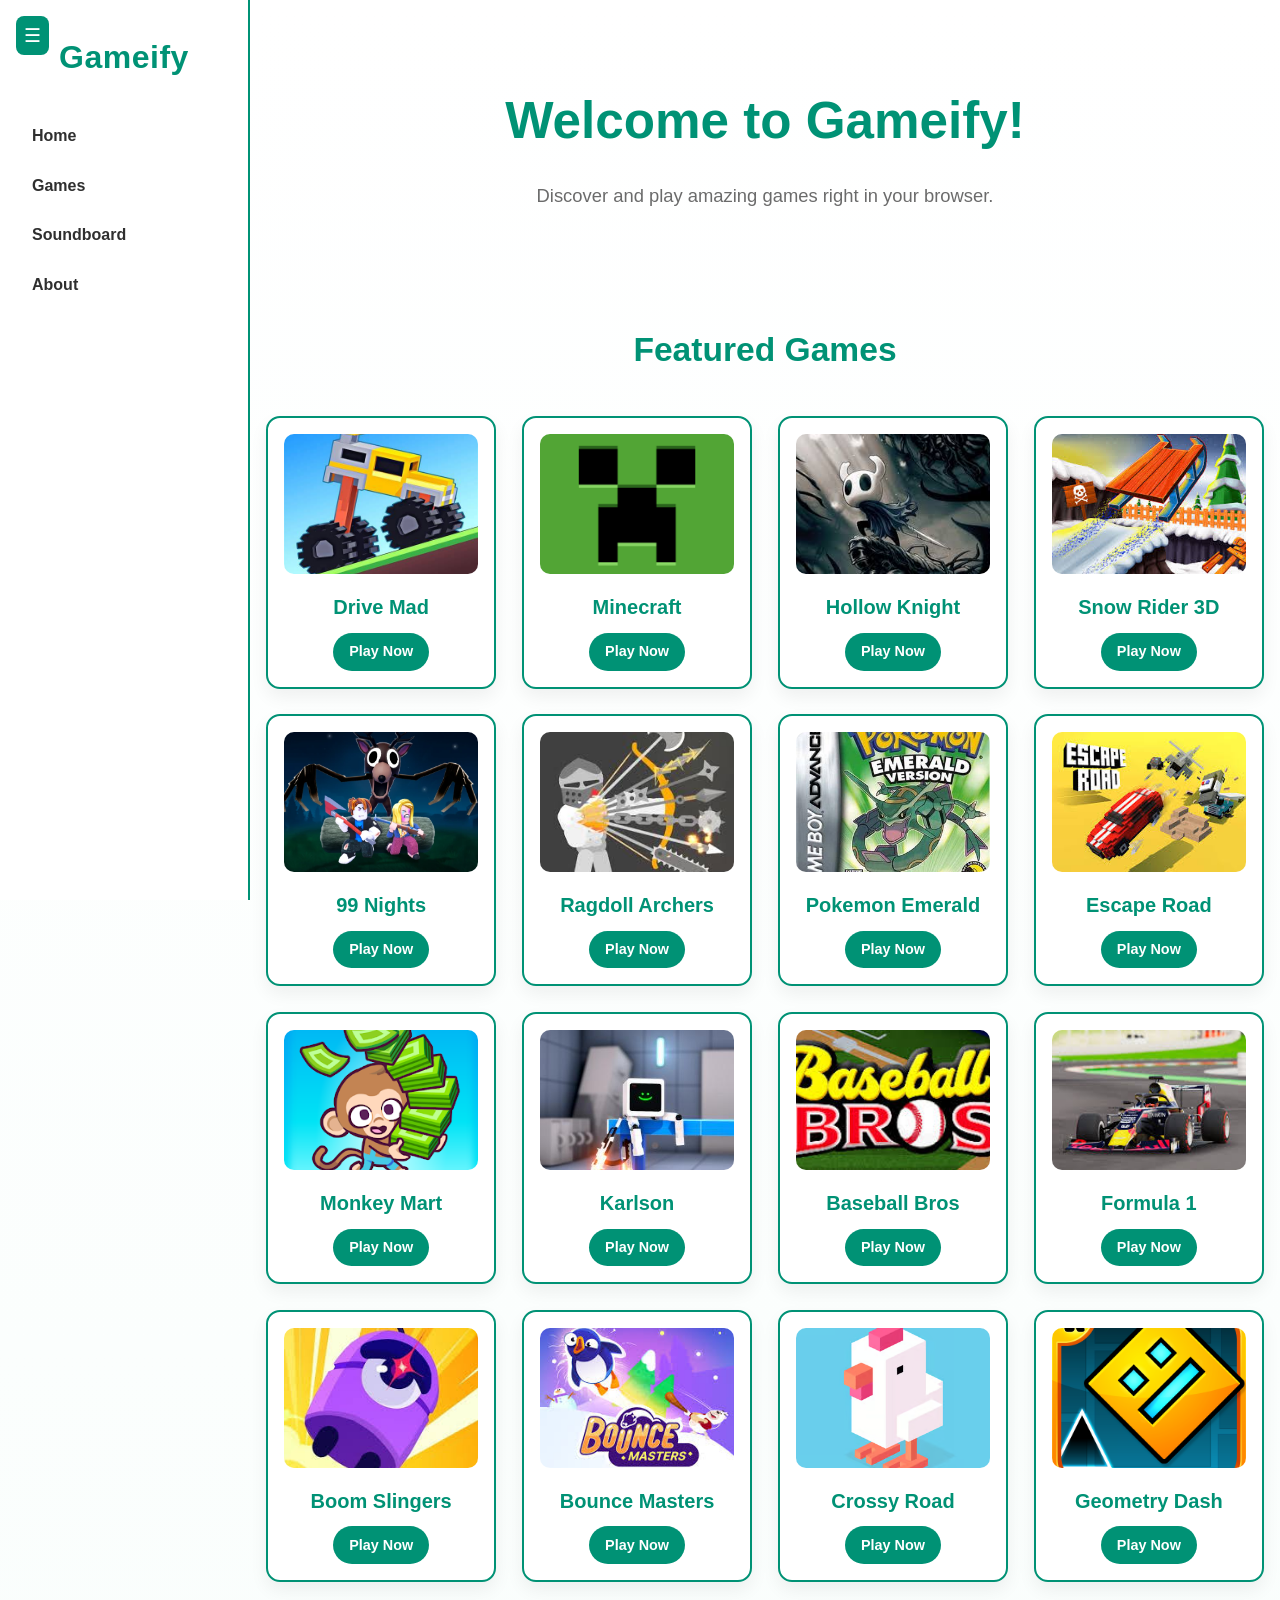
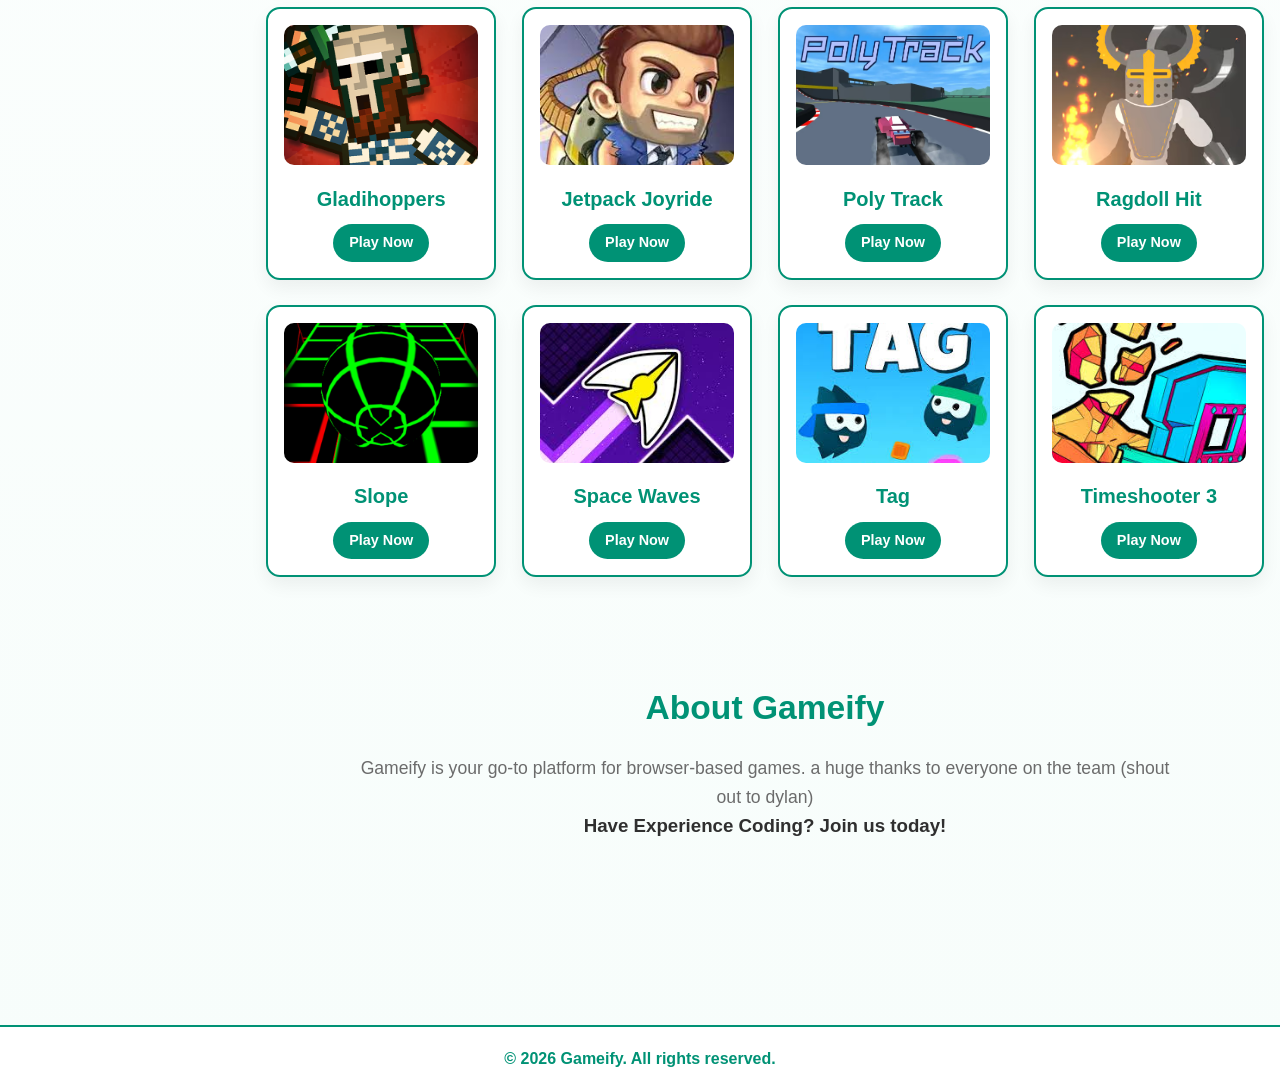
==== gameify.html @ 5c26c8fb "gaameiify" ====
<!DOCTYPE html>
<html lang="en">
<head>
    <meta charset="UTF-8">
    <meta name="viewport" content="width=device-width, initial-scale=1.0">
    <title>Gameify - Your Gaming Hub</title>
    <link rel="stylesheet" href="style.css">
</head>
<body>
    <aside id="sidebar">
        <h1>Gameify</h1>
        <nav>
            <ul>
                <li><a href="#home">Home</a></li>
                <li>
                    <a href="#games">Games</a>
                    <ul class="submenu">
                        <li><a href="Drive Mad.html">Drive Mad</a></li>
                        <li><a href="Hollow Knight.html">Hollow Knight</a></li>
                        <li><a href="Snow Rider 3D.html">Snow Rider 3D</a></li>
                        <li><a href="EaglercraftX_1.8_u50_Offline_Signed.html">Minecraft</a></li>
                        <li><a href="Geometry Dash Lite.html">Geometry Dash</a></li>
                        <li><a href="Slope.html">Slope</a></li>
                    </ul>
                </li>
                <li><a href="soundboard.html">Soundboard</a></li>
                <li><a href="#about">About</a></li>
            </ul>
        </nav>
    </aside>

    <button id="toggle-sidebar" aria-label="Toggle Sidebar">☰</button>

    <main>
        <section id="home">
            <h2>Welcome to Gameify!</h2>
            <p>Discover and play amazing games right in your browser.</p>
        </section>

        <section id="games">
            <h2>Featured Games</h2>
            <div class="game-grid">
                <div class="game-card">
                    <img src="pics/drivemadpic.jpg" alt="Drive Mad">
                    <h3>Drive Mad</h3>
                    <a href="games/Drive Mad.html" class="play-button">Play Now</a>
                </div>
                <div class="game-card">
                    <img src="pics/minecraftpic.png" alt="EaglercraftX">
                    <h3>Minecraft</h3>
                    <a href="games/EaglercraftX_1.8_u50_Offline_Signed.html" class="play-button">Play Now</a>
                </div>
                <div class="game-card">
                    <img src="pics/hollowknightpic.jpg" alt="Hollow Knight">
                    <h3>Hollow Knight</h3>
                    <a href="games/Hollow Knight.html" class="play-button">Play Now</a>
                </div>
                <div class="game-card">
                    <img src="pics/snowriderpic.jpg" alt="Snow Rider 3D">
                    <h3>Snow Rider 3D</h3>
                    <a href="games/Snow Rider 3D.html" class="play-button">Play Now</a>
                </div>
                <div class="game-card">
                    <img src="pics/99nightspic.webp" alt="99Nights">
                    <h3>99 Nights</h3>
                    <a href="games/99Nights.html" class="play-button">Play Now</a>
                </div>
                <div class="game-card">
                    <img src="pics/ragdollarcherspic.jpg" alt="ragdollarchers">
                    <h3>Ragdoll Archers</h3>
                    <a href="games/ragdollarchers.html" class="play-button">Play Now</a>
                </div>
                <div class="game-card">
                    <img src="pics/pokemonemeraldpic.jpg" alt="pokemonemerald">
                    <h3>Pokemon Emerald</h3>
                    <a href="games/pokemonemerald.html" class="play-button">Play Now</a>
                </div>
                <div class="game-card">
                    <img src="pics/escaperoadpic.jpg" alt="escaperoad">
                    <h3>Escape Road</h3>
                    <a href="games/escaperoad.html" class="play-button">Play Now</a>
                </div>
                <div class="game-card">
                    <img src="pics/monkeymartpic.webp" alt="escaperoad">
                    <h3>Monkey Mart</h3>
                    <a href="games/monkeymart.html" class="play-button">Play Now</a>
                </div>
                <div class="game-card">
                    <img src="pics/karlsonpic.jpg" alt="karlson">
                    <h3>Karlson</h3>
                    <a href="games/Karlson.html" class="play-button">Play Now</a>
                </div> 
                <div class="game-card">
                    <img src="pics/baseballbrospic.jpg" alt="baseballbros">
                    <h3>Baseball Bros</h3>
                    <a href="games/baseballbros.html" class="play-button">Play Now</a>
                </div>
                <div class="game-card">
                    <img src="pics/f1pic.jpg" alt="f1">
                    <h3>Formula 1</h3>
                    <a href="games/Super Star Car.html" class="play-button">Play Now</a>
                </div>
                <div class="game-card">
                    <img src="pics/boomslingersreboompic.jpg" alt="boomslingers">
                    <h3>Boom Slingers</h3>
                    <a href="games/boomslingersreboom.html" class="play-button">Play Now</a>
                </div>
                <div class="game-card">
                    <img src="pics/bouncemasterspic.jpg" alt="bouncemasters">
                    <h3>Bounce Masters</h3>
                    <a href="games/bouncemasters.html" class="play-button">Play Now</a>
                </div>
                <div class="game-card">
                    <img src="pics/crossyroadpic.avif" alt="crossyroad">
                    <h3>Crossy Road</h3>
                    <a href="games/Crossy Road.html" class="play-button">Play Now</a>
                </div>
                <div class="game-card">
                    <img src="pics/geodashpic.png" alt="GeoDash">
                    <h3>Geometry Dash</h3>
                    <a href="games/Geometry Dash Lite.html" class="play-button">Play Now</a>
                </div>
                <div class="game-card">
                    <img src="pics/gladihopperspic.png" alt="gladihoppers">
                    <h3>Gladihoppers</h3>
                    <a href="games/Gladihoppers.html" class="play-button">Play Now</a>
                </div>
                <div class="game-card">
                    <img src="pics/jetpackjoyridepic.jpg" alt="jetpackjoyride">
                    <h3>Jetpack Joyride</h3>
                    <a href="games/Jetpack Joyride.html" class="play-button">Play Now</a>
                </div>
                <div class="game-card">
                    <img src="pics/polytrackpic.jpg" alt="polytrack">
                    <h3>Poly Track</h3>
                    <a href="games/Poly Track.html" class="play-button">Play Now</a>
                </div>
                <div class="game-card">
                    <img src="pics/ragdollhitpic.avif" alt="ragdollhit">
                    <h3>Ragdoll Hit</h3>
                    <a href="games/Ragdoll Hit.html" class="play-button">Play Now</a>
                </div>
                <div class="game-card">
                    <img src="pics/slopepic.png" alt="slope">
                    <h3>Slope</h3>
                    <a href="games/Slope.html" class="play-button">Play Now</a>
                </div>
                <div class="game-card">
                    <img src="pics/spacewavespic.jpg" alt="spacewaves">
                    <h3>Space Waves</h3>
                    <a href="games/Space Waves.html" class="play-button">Play Now</a>
                </div>
                <div class="game-card">
                    <img src="pics/tagpic.jpg" alt="tag">
                    <h3>Tag</h3>
                    <a href="games/Tag.html" class="play-button">Play Now</a>
                </div>
                <div class="game-card">
                    <img src="pics/timeshooter3pic.jpg" alt="timeshooter3">
                    <h3>Timeshooter 3</h3>
                    <a href="games/Time Shooter 3_ SWAT.html" class="play-button">Play Now</a>
                </div>
            </div>
        </section>

        <section id="about">
            <h2>About Gameify</h2>
            <p>Gameify is your go-to platform for browser-based games. a huge thanks to everyone on the team (shout out to dylan)</p>
            <h3>Have Experience Coding? Join us today!</h3>
        </section>
    </main>

    <footer>
        <p>&copy; 2026 Gameify. All rights reserved.</p>
    </footer>

    <script>
        const toggleButton = document.getElementById('toggle-sidebar');
        const sidebar = document.getElementById('sidebar');
        const main = document.querySelector('main');

        toggleButton.addEventListener('click', () => {
            sidebar.classList.toggle('hidden');
            main.classList.toggle('full-width');
        });
    </script>
</body>
</html>
---- style.css ----
/* Reset and base styles */
* {
    margin: 0;
    padding: 0;
    box-sizing: border-box;
}

:root {
    --accent: #009275;
    --accent-dark: #00725c;
    --bg-light: #f7fdfb;
    --text-main: #2f2f2f;
    --text-muted: #6b6b6b;
}

body {
    font-family: 'Inter', Arial, sans-serif;
    line-height: 1.6;
    color: var(--text-main);
    background: linear-gradient(180deg, #ffffff, var(--bg-light));
    min-height: 100vh;
}

/* Sidebar */
#sidebar {
    position: fixed;
    left: 0;
    top: 0;
    width: 250px;
    height: 100vh;
    background: rgba(255, 255, 255, 0.95);
    backdrop-filter: blur(10px);
    border-right: 2px solid var(--accent);
    padding: 2rem 1rem;
    overflow-y: auto;
    z-index: 100;
    transition: transform 0.3s ease;
}

#sidebar.hidden {
    transform: translateX(-100%);
}

#sidebar h1 {
    text-align: center;
    font-size: 2rem;
    color: var(--accent);
    margin-bottom: 2rem;
    letter-spacing: 0.5px;
}

#sidebar nav ul {
    list-style: none;
    padding: 0;
}

#sidebar nav li {
    margin-bottom: 0.5rem;
}

#sidebar nav a {
    color: var(--text-main);
    text-decoration: none;
    font-weight: 600;
    display: block;
    padding: 0.5rem 1rem;
    border-radius: 8px;
    transition: background 0.25s ease, color 0.25s ease;
}

#sidebar nav a:hover {
    background: var(--accent);
    color: #fff;
}

#sidebar nav .submenu {
    list-style: none;
    padding-left: 1rem;
    display: none;
}

#sidebar nav li:hover .submenu {
    display: block;
}

#sidebar nav .submenu a {
    padding: 0.3rem 1rem;
    font-size: 0.9rem;
    font-weight: 500;
}

/* Toggle Button */
#toggle-sidebar {
    position: fixed;
    top: 1rem;
    left: 1rem;
    background: var(--accent);
    color: #fff;
    border: none;
    padding: 0.5rem;
    border-radius: 8px;
    cursor: pointer;
    font-size: 1.2rem;
    z-index: 101;
    transition: background 0.25s ease;
}

#toggle-sidebar:hover {
    background: var(--accent-dark);
}

/* Main */
main {
    margin-left: 250px;
    padding: 2rem 1rem;
    max-width: calc(100% - 250px);
    transition: margin-left 0.3s ease, max-width 0.3s ease;
}

main.full-width {
    margin-left: 0;
    max-width: 100%;
}

section {
    margin-bottom: 4rem;
}

h2 {
    text-align: center;
    font-size: 2.1rem;
    margin-bottom: 1.2rem;
    color: var(--accent);
}

/* Home */
#home {
    text-align: center;
    padding: 3rem 0;
}

#home h2 {
    font-size: 3.2rem;
}

#home p {
    font-size: 1.15rem;
    max-width: 650px;
    margin: 0 auto;
    color: var(--text-muted);
}

/* Games Grid */
.game-grid {
    display: grid;
    grid-template-columns: repeat(auto-fit, minmax(220px, 1fr));
    gap: 1.6rem;
    margin-top: 2.5rem;
}

.game-card {
    background: #ffffff;
    border-radius: 14px;
    padding: 1rem;
    text-align: center;
    border: 2px solid var(--accent);
    transition: transform 0.3s ease, box-shadow 0.3s ease;
    overflow: hidden;
    box-shadow: 0 8px 18px rgba(0, 0, 0, 0.06);
}

.game-card:hover {
    transform: translateY(-8px) scale(1.02);
    box-shadow: 0 18px 30px rgba(0, 146, 117, 0.25);
}

.game-card img {
    width: 100%;
    height: 140px;
    object-fit: cover;
    border-radius: 10px;
    margin-bottom: 0.6rem;
}

.game-card h3 {
    margin-bottom: 0.6rem;
    font-size: 1.25rem;
    color: var(--accent);
}

/* Coming soon */
.game-card.coming-soon {
    opacity: 0.65;
    border-color: #ccc;
    box-shadow: none;
}

.game-card.coming-soon h3 {
    color: #999;
}

.coming-soon-text {
    display: inline-block;
    background: #bdbdbd;
    color: #fff;
    padding: 0.35rem 0.9rem;
    border-radius: 999px;
    font-size: 0.85rem;
    font-weight: bold;
}

/* Play Button */
.play-button {
    display: inline-block;
    background: var(--accent);
    color: #fff;
    padding: 0.45rem 1rem;
    text-decoration: none;
    border-radius: 999px;
    font-weight: 600;
    transition: background 0.25s ease, transform 0.25s ease;
    font-size: 0.9rem;
}

.play-button:hover {
    background: var(--accent-dark);
    transform: scale(1.05);
}

/* About */
#about {
    text-align: center;
    padding: 2.5rem 0;
}

#about p {
    max-width: 820px;
    margin: 0 auto;
    font-size: 1.1rem;
    color: var(--text-muted);
}

/* Footer */
footer {
    background: #ffffff;
    text-align: center;
    padding: 1.2rem 0;
    margin-top: 3rem;
    border-top: 2px solid var(--accent);
}

footer p {
    color: var(--accent);
    font-weight: 600;
}

/* Responsive */
@media (max-width: 768px) {
    #sidebar {
        width: 100%;
        height: auto;
        position: static;
        border-right: none;
        border-bottom: 2px solid var(--accent);
        padding: 1rem;
        transform: none;
    }

    #sidebar.hidden {
        display: none;
    }

    #sidebar h1 {
        font-size: 1.8rem;
        margin-bottom: 1rem;
    }

    main {
        margin-left: 0;
        max-width: 100%;
        padding: 1rem;
    }

    #toggle-sidebar {
        display: none; /* Hide toggle on mobile since sidebar is not overlaying */
    }

    #home h2 {
        font-size: 2.4rem;
    }
}
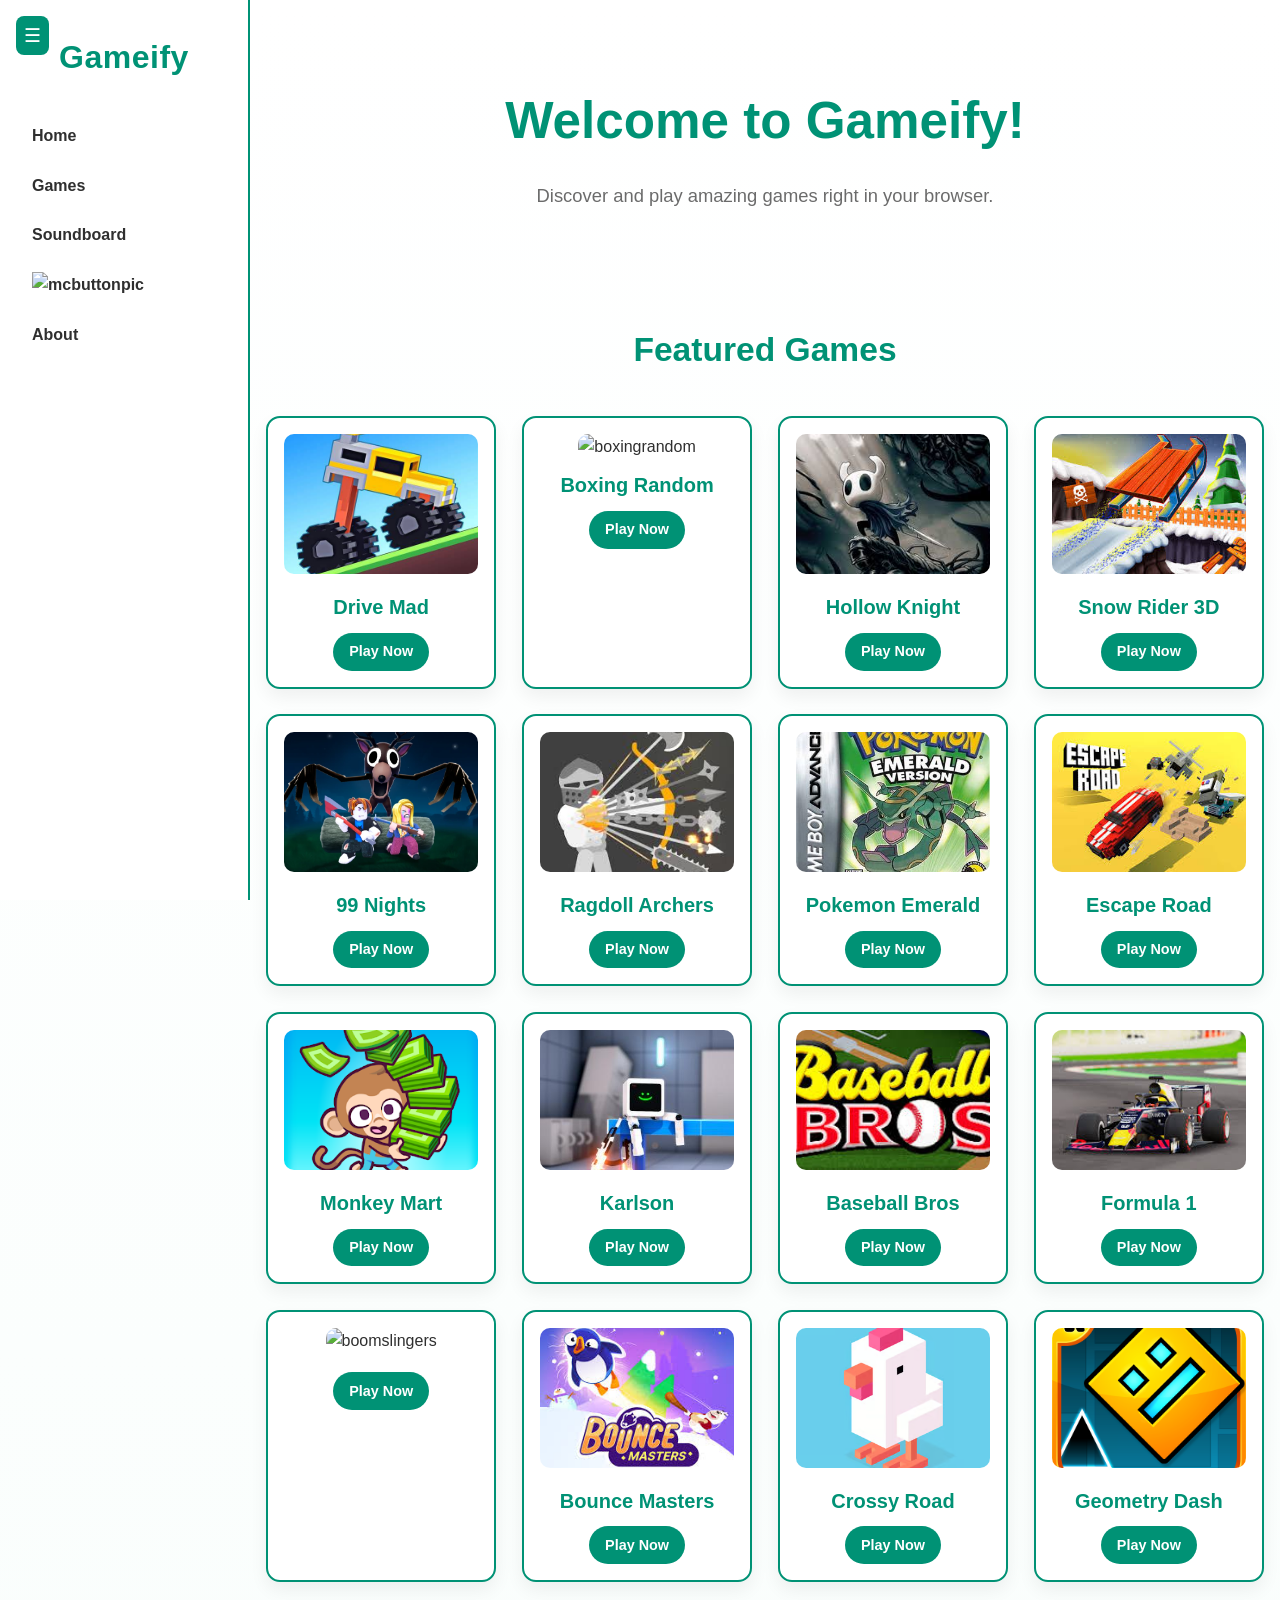
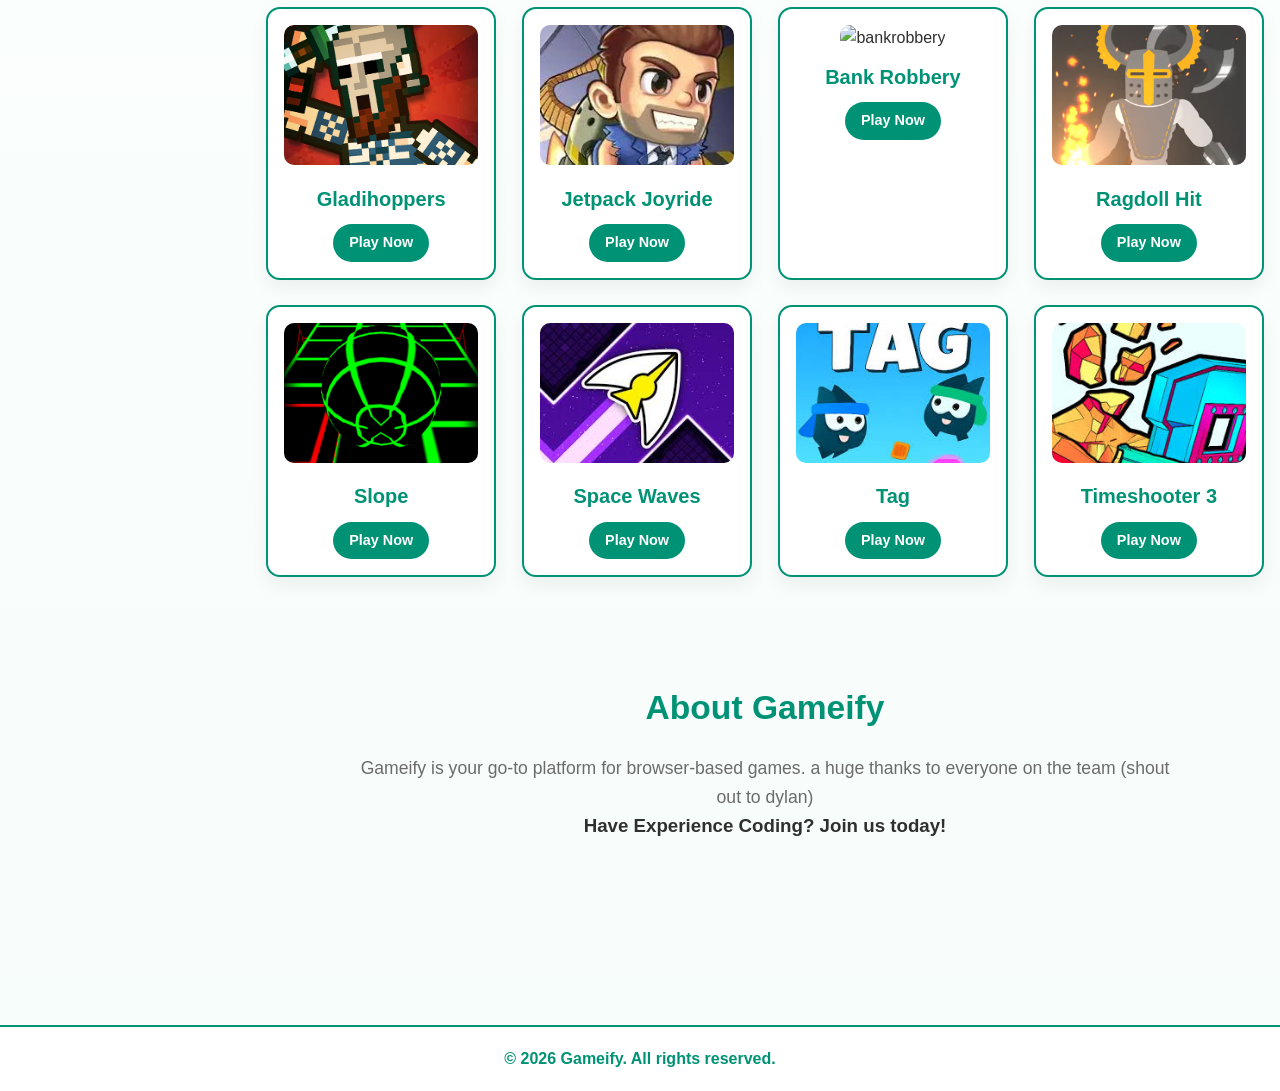
==== commit 4ed1ea77: "Add files via upload" ====
--- a/gameify.html
+++ b/gameify.html
@@ -14,16 +14,15 @@
                 <li><a href="#home">Home</a></li>
                 <li>
                     <a href="#games">Games</a>
-                    <ul class="submenu">
-                        <li><a href="Drive Mad.html">Drive Mad</a></li>
-                        <li><a href="Hollow Knight.html">Hollow Knight</a></li>
-                        <li><a href="Snow Rider 3D.html">Snow Rider 3D</a></li>
-                        <li><a href="EaglercraftX_1.8_u50_Offline_Signed.html">Minecraft</a></li>
-                        <li><a href="Geometry Dash Lite.html">Geometry Dash</a></li>
-                        <li><a href="Slope.html">Slope</a></li>
-                    </ul>
                 </li>
                 <li><a href="soundboard.html">Soundboard</a></li>
+                <li>
+  <a href="https://felipickle.github.io/picklemc/" target="_blank" rel="noopener noreferrer">
+    <img src="pics/minepic.png" alt="mcbuttonpic" width="200">
+  </a>
+</li>
+
+
                 <li><a href="#about">About</a></li>
             </ul>
         </nav>
@@ -34,7 +33,31 @@
     <main>
         <section id="home">
             <h2>Welcome to Gameify!</h2>
-            <p>Discover and play amazing games right in your browser.</p>
+            <p id="rotating-text">Discover and play amazing games right in your browser.</p>
+ <script>
+const texts = [
+  "Discover and play amazing games right in your browser.",
+  "Play instantly. No downloads.",
+  "Gameify: your gaming hub.",
+  "New games added every week."
+];
+
+let index = 0;
+const el = document.getElementById("rotating-text");
+
+setInterval(() => {
+  el.style.opacity = 0;
+  el.style.transform = "translateY(5px)";
+
+  setTimeout(() => {
+    index = (index + 1) % texts.length;
+    el.textContent = texts[index];
+    el.style.opacity = 1;
+    el.style.transform = "translateY(0)";
+  }, 600);
+}, 3000);
+</script>
+
         </section>
 
         <section id="games">
@@ -46,9 +69,9 @@
                     <a href="games/Drive Mad.html" class="play-button">Play Now</a>
                 </div>
                 <div class="game-card">
-                    <img src="pics/minecraftpic.png" alt="EaglercraftX">
-                    <h3>Minecraft</h3>
-                    <a href="games/EaglercraftX_1.8_u50_Offline_Signed.html" class="play-button">Play Now</a>
+                    <img src="pics/unnamed.webp" alt="boxingrandom">
+                    <h3>Boxing Random</h3>
+                    <a href="games/Boxing Random (1).html" class="play-button">Play Now</a>
                 </div>
                 <div class="game-card">
                     <img src="pics/hollowknightpic.jpg" alt="Hollow Knight">
@@ -101,9 +124,9 @@
                     <a href="games/Super Star Car.html" class="play-button">Play Now</a>
                 </div>
                 <div class="game-card">
-                    <img src="pics/boomslingersreboompic.jpg" alt="boomslingers">
-                    <h3>Boom Slingers</h3>
-                    <a href="games/boomslingersreboom.html" class="play-button">Play Now</a>
+                    <img src="pics/paperiopic.jpg" alt="boomslingers">
+                    <h3><Paper class="io"></Paper></h3>
+                    <a href="games/Paperio2.html" class="play-button">Play Now</a>
                 </div>
                 <div class="game-card">
                     <img src="pics/bouncemasterspic.jpg" alt="bouncemasters">
@@ -131,9 +154,9 @@
                     <a href="games/Jetpack Joyride.html" class="play-button">Play Now</a>
                 </div>
                 <div class="game-card">
-                    <img src="pics/polytrackpic.jpg" alt="polytrack">
-                    <h3>Poly Track</h3>
-                    <a href="games/Poly Track.html" class="play-button">Play Now</a>
+                    <img src="pics/bankrobberypic.jpg" alt="bankrobbery">
+                    <h3>Bank Robbery</h3>
+                    <a href="games/Bank Robbery 2.html" class="play-button">Play Now</a>
                 </div>
                 <div class="game-card">
                     <img src="pics/ragdollhitpic.avif" alt="ragdollhit">
--- a/style.css
+++ b/style.css
@@ -289,3 +289,31 @@
         font-size: 2.4rem;
     }
 }
+
+.links-grid {
+    display: grid;
+    grid-template-columns: repeat(auto-fit, minmax(180px, 1fr));
+    gap: 15px;
+    margin-top: 20px;
+}
+
+.link-card {
+    display: block;
+    padding: 15px;
+    text-align: center;
+    background: #111;
+    color: white;
+    text-decoration: none;
+    border-radius: 10px;
+    font-weight: bold;
+    transition: transform 0.2s ease, background 0.2s ease;
+}
+
+.link-card:hover {
+    transform: translateY(-4px);
+    background: #1f1f1f;
+}
+
+#rotating-text {
+  transition: opacity 0.5s ease-in-out;
+}
